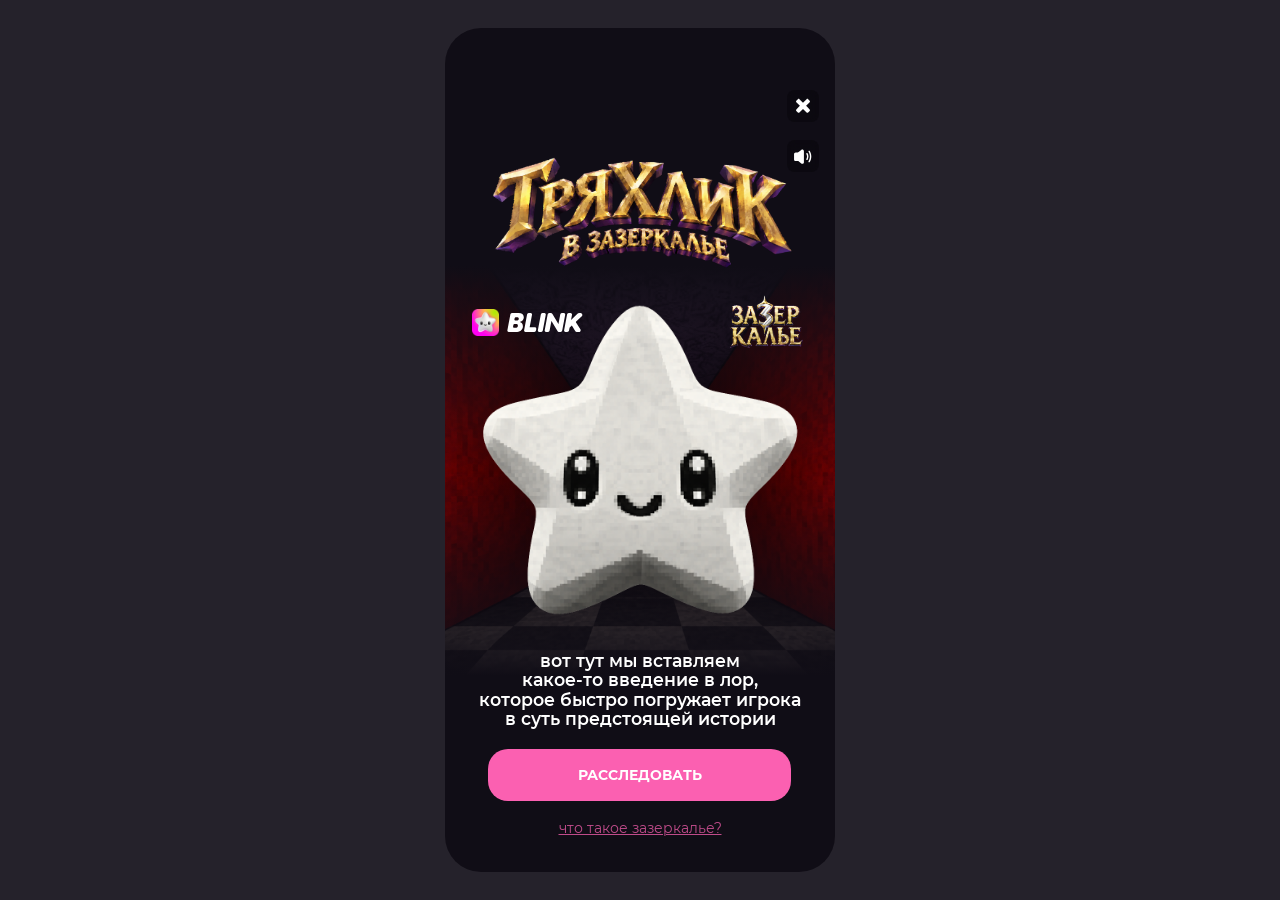
==== zzrkl/index.html @ fa4ebc07 "added zzrkl prototype" ====
<!doctype html>
<html lang="ru">
<head>
  <meta charset="utf-8">
  <meta name="viewport" content="width=device-width, initial-scale=1, viewport-fit=cover">
  <meta name="theme-color" content="#100d16">
  <title>Зазеркалье — прототип</title>
  <link rel="stylesheet" href="styles.css">
  <link rel="stylesheet" href="extra.css">
</head>
<body>
  <main id="phone" class="phone" aria-label="Мобильный прототип Зазеркалье">
    <section id="intro" class="screen intro active" aria-label="Начало">
      <img class="intro-art" src="assets/bf357.png" alt="">
      <img class="intro-art intro-overlay" src="assets/7788b.png" alt="">
      <div class="intro-fade"></div>
      <img class="title-art" src="assets/affd1.png" alt="Тряхлик в Зазеркалье">
      <img class="star" src="assets/bddb4.png" alt="Тряхлик">
      <img class="mirror-logo" src="assets/214e3.png" alt="Зазеркалье">
      <div class="blink-brand" aria-label="Blink"><img class="blink-logo-img" src="assets/blink-logo.png" alt=""><img class="blink-wordmark" src="assets/blink-wordmark.svg" alt=""></div>
      <p class="intro-copy">вот тут мы вставляем<br>какое-то введение в лор,<br>которое быстро погружает игрока<br>в суть предстоящей истории</p>
      <button id="start" class="start-button">Расследовать</button>
      <button id="hint-open" class="hint-link">что такое зазеркалье?</button>
    </section>

    <section id="story" class="screen story" aria-label="История">
      <img class="room" src="assets/c6305.png" alt="Рабочий кабинет детектива">
      <div class="character" id="character">
        <img class="character-body" src="assets/e5bc3.png" alt="Персонаж">
        <img class="character-pin" src="assets/1e305.svg" alt="">
        <img class="character-face" src="assets/b243f.png" alt="">
      </div>
      <div id="top-bar" class="cinema-bar top-bar"></div>
      <div id="bottom-bar" class="cinema-bar bottom-bar"></div>
      <p id="subtitle" class="subtitle" aria-live="polite"></p>
      <button id="cassette" class="cassette" aria-label="Посмотреть видеокассету">
        <img class="cassette-glow" src="assets/fa3b9.svg" alt="">
        <img class="cassette-picture" src="assets/f43e7.png" alt="">
        <img class="cassette-outline" src="assets/f6f95.svg" alt="">
        <span class="cassette-hint">нажми, чтобы<br>посмотреть<br>видеокассету</span>
      </button>
      <button id="mirror-trigger" class="object-trigger mirror-trigger" aria-label="Осмотреть зеркало">
        <span class="object-glow"></span><img class="mirror-object" src="assets/0d485.png" alt=""><img class="mirror-outline" src="assets/0050d.svg" alt=""><span class="object-hint mirror-hint">осмотреть<br>зеркало</span><img class="object-tail mirror-tail" src="assets/b36a0.svg" alt="">
      </button>
      <button id="board-trigger" class="object-trigger board-trigger" aria-label="Составить список свидетелей">
        <span class="object-glow"></span><img class="board-object" src="assets/df3fa.png" alt=""><img class="board-outline" src="assets/51320.svg" alt=""><span class="object-hint board-hint">составить список<br>свидетелей</span><img class="object-tail board-tail" src="assets/533de.svg" alt="">
      </button>
    </section>

    <section id="player" class="screen player" aria-label="Видеоплеер">
      <img class="room" src="assets/c6305.png" alt="">
      <div class="player-shade"></div>
      <img class="tv" src="assets/ed2fe.png" alt="Телевизор">
      <div class="video-window">
        <video id="video" playsinline controls poster="assets/edd30.png"><source src="анонс.mp4" type="video/mp4"></video>
        <div id="video-fallback" class="video-fallback"><img src="assets/edd30.png" alt="Кадр видеокассеты"><span>Видео будет доступно после добавления файла</span></div>
      </div>
      <button id="back" class="back-button" aria-label="Назад"><img src="assets/3bfa2.svg" alt=""></button>
    </section>

    <section id="mirror" class="screen mirror-screen" aria-label="Зеркало">
      <img class="room" src="assets/c6305.png" alt="">
      <div class="player-shade"></div>
      <img class="mirror-large" src="assets/9f7fb.png" alt="Разбитое зеркало">
      <div class="mirror-bottom"></div>
      <p id="mirror-subtitle" class="subtitle mirror-subtitle" aria-live="polite"></p>
      <button id="mirror-back" class="back-button" aria-label="Назад"><img src="assets/3bfa2.svg" alt=""></button>
    </section>

    <section id="board" class="screen board-screen" aria-label="Доска свидетелей">
      <img class="room" src="assets/c6305.png" alt="">
      <div class="board-shade"></div>
      <div class="board-zoom"><div class="board-zoom-inner"><img src="assets/0fd96.png" alt="Доска свидетелей"></div></div>
      <div class="board-bottom"></div>
      <div class="board-progress"><div><span>свидетели</span><strong>0/ 5</strong></div><div class="progress-bars"><i></i><i></i><i></i><i></i><i></i></div></div>
      <button class="witness witness-1" aria-label="Досье свидетеля 1">?</button>
      <button class="witness witness-2" aria-label="Досье свидетеля 2">?</button>
      <button class="witness witness-3" aria-label="Досье свидетеля 3">?</button>
      <button class="witness witness-4" aria-label="Досье свидетеля 4">?</button>
      <button class="witness witness-5" aria-label="Досье свидетеля 5">?</button>
      <button class="witness witness-6" aria-label="Досье свидетеля 6">?</button>
      <button id="board-back" class="back-button" aria-label="Назад"><img src="assets/3bfa2.svg" alt=""></button>
      <div id="dossier" class="dossier-overlay" hidden>
        <div class="dossier-sheet" role="dialog" aria-modal="true" aria-labelledby="dossier-title">
          <div class="dossier-heading"><div class="dossier-portrait">?</div><div><h2 id="dossier-title">????????</h2><span class="dossier-stamp">ещё не встречались</span><p>вид: ??????????</p><p>хуй: ??????????</p></div></div>
          <p class="dossier-clue">???????????????????????????????????????<br>тут подсказка где он может находиться</p>
          <h3>заметка</h3>
          <div class="dossier-note"><p>улика: осколок зеркала<br><em>от бобыля. явно кто-то был голоден</em></p><img src="assets/06182.png" alt=""></div>
          <button id="dossier-close">иди нахуй четыре раза</button>
        </div>
      </div>
    </section>

    <section id="ending" class="screen ending" aria-label="Финал">
      <img class="room" src="assets/c6305.png" alt="Рабочий кабинет">
      <div id="ending-character" class="character visible"><img class="character-body" src="assets/e5bc3.png" alt="Персонаж"><img class="character-pin" src="assets/1bb80.svg" alt=""><img class="character-face" src="assets/b243f.png" alt=""></div>
      <div class="cinema-bar top-bar"></div><div class="cinema-bar bottom-bar"></div>
      <p id="ending-subtitle" class="subtitle" aria-live="polite"></p>
    </section>

    <div id="hint" class="hint-scrim" hidden>
      <div class="hint-sheet" role="dialog" aria-modal="true" aria-labelledby="hint-title">
        <h2 id="hint-title">чё такое зазеркалье?</h2>
        <p>а хуй его знает если честно</p>
        <button id="hint-close">понятно, пошёл нахуй</button>
      </div>
    </div>

    <div class="header-controls"><button id="close" class="icon-button close-button" aria-label="На главный экран"><img src="assets/187b4.svg" alt=""></button><button id="sound" class="icon-button sound-button" aria-label="Выключить звук"><img class="sound-on" src="assets/c5743.svg" alt=""><img class="sound-off" src="assets/c6e90.svg" alt=""></button></div>
    <audio id="background-audio" src="bg.mp3" loop preload="auto" aria-hidden="true"></audio>
  </main>
  <script src="script.js"></script>
</body>
</html>
---- zzrkl/styles.css ----
@font-face{font-display:swap;font-family:Montserrat;font-style:normal;font-weight:400;src:url("assets/fonts/Montserrat-Regular.woff2") format("woff2")}
@font-face{font-display:swap;font-family:Montserrat;font-style:normal;font-weight:500;src:url("assets/fonts/Montserrat-Medium.woff2") format("woff2")}
@font-face{font-display:swap;font-family:Montserrat;font-style:normal;font-weight:600;src:url("assets/fonts/Montserrat-SemiBold.woff2") format("woff2")}
@font-face{font-display:swap;font-family:Montserrat;font-style:normal;font-weight:700;src:url("assets/fonts/Montserrat-Bold.woff2") format("woff2")}
@font-face{font-display:swap;font-family:Montserrat;font-style:normal;font-weight:800;src:url("assets/fonts/Montserrat-ExtraBold.woff2") format("woff2")}
@font-face{font-display:swap;font-family:Montserrat;font-style:normal;font-weight:900;src:url("assets/fonts/Montserrat-Black.woff2") format("woff2")}
*{box-sizing:border-box}html,body{margin:0;width:100%;height:100%;overflow:hidden}body{display:grid;place-items:center;background:#25222b;color:#fff;font-family:Montserrat,Arial,sans-serif}.phone{position:relative;width:390px;height:844px;overflow:hidden;border-radius:36px;background:#100d16;transform:scale(var(--scale,1));transform-origin:center center;flex:none}.screen{position:absolute;inset:0;overflow:hidden;display:none}.screen.active{display:block}button{font:inherit;cursor:pointer;border:0}.intro-art{position:absolute;left:-25px;top:238px;width:439px;height:410px;object-fit:cover}.intro-overlay{opacity:1}.intro-fade{position:absolute;left:-25px;top:238px;width:439px;height:410px;background:linear-gradient(#100d16,transparent 50%,#100d16)}.title-art{position:absolute;left:34px;top:100px;width:322px;height:161px;object-fit:contain}.star{position:absolute;width:418px;height:418px;left:-14px;top:223px;object-fit:contain;animation:float 3.2s ease-in-out infinite}.mirror-logo{position:absolute;width:94px;height:53px;left:274px;top:267px;object-fit:contain}.blink-brand{position:absolute;left:27px;top:281px;display:flex;align-items:center;gap:8px;height:27px}.blink-logo-img{display:block;width:27px;height:27px;object-fit:contain}.blink-wordmark{display:block;width:76px;height:auto}.intro-copy{position:absolute;left:11px;top:623px;width:368px;margin:0;text-align:center;font-size:17.4px;font-weight:600;line-height:19.4px}.start-button{position:absolute;left:43px;top:721px;width:303px;height:52px;border-radius:20px;background:#fb60b1;color:white;text-transform:uppercase;font-size:14px;font-weight:700}.hint-link{position:absolute;left:0;top:790px;width:390px;background:none;color:#fb60b1;opacity:.75;text-decoration:underline;font-size:14px}.room{position:absolute;left:-70px;top:0;width:532px;height:873px;object-fit:cover}.story{background:black}.story .room{opacity:0;transition:opacity 2.4s ease}.story.reveal .room{opacity:1}.character{position:absolute;left:183px;top:445px;width:188px;height:250px;opacity:0;transform:translateX(45px);transition:opacity .8s,transform .8s}.character.visible{opacity:1;transform:translateX(0)}.character-body{position:absolute;inset:0;width:188px;height:250px;object-fit:contain}.character-pin{position:absolute;left:59px;top:12px;width:76px;height:83px;transform:rotate(4deg)}.character-face{position:absolute;left:64px;top:17px;width:65px;height:65px;border-radius:24px;object-fit:cover;transform:rotate(4deg)}.cinema-bar{position:absolute;left:0;width:390px;height:170px;background:#000;transition:transform 1s ease}.top-bar{top:0}.bottom-bar{bottom:0}.story.open .top-bar{transform:translateY(-100%)}.story.open .bottom-bar{transform:translateY(100%)}.subtitle{position:absolute;left:17px;top:700px;width:367px;margin:0;text-align:center;font-size:17.4px;font-weight:600;line-height:19.4px;min-height:60px}.subtitle.typing:after{content:'';display:inline-block;width:2px;height:20px;margin-left:2px;background:#fb60b1;vertical-align:middle;animation:blink .7s step-end infinite}.story.open .subtitle{display:none}.cassette{display:none;position:absolute;left:88px;top:393px;width:96px;height:80px;background:transparent;padding:0}.story.open .cassette{display:block}.cassette-glow{position:absolute;left:0;top:39px;width:61px;height:36px;animation:glow 1.8s ease-in-out infinite}.cassette-picture{position:absolute;left:4px;top:45px;width:53px;height:27px;transform:rotate(5deg);animation:pulse 1.8s ease-in-out infinite}.cassette-outline{position:absolute;left:6px;top:51px;width:48px;height:18px;animation:pulse 1.8s ease-in-out infinite}.cassette-hint{position:absolute;left:22px;top:1px;background:#fff;color:#111;font:8px/1.05 Montserrat,Arial,sans-serif;padding:5px;border-radius:7px;transform:rotate(13deg);white-space:nowrap;animation:hint-in .5s both}.player-shade{position:absolute;inset:0;background:#0009}.tv{position:absolute;left:-20px;top:97px;width:429px;height:846px;object-fit:cover;pointer-events:none}.video-window{position:absolute;left:51px;top:163px;width:287px;height:510px;overflow:hidden;background:#111}.video-window video,.video-fallback,.video-fallback img{width:100%;height:100%;object-fit:cover}.video-fallback{position:absolute;inset:0}.video-fallback span{position:absolute;left:10px;right:10px;bottom:14px;text-align:center;font:12px/1.3 Arial,sans-serif;background:#0009;padding:5px;border-radius:5px}.back-button{position:absolute;left:16px;top:62px;width:32px;height:32px;border-radius:8px;background:#fff;color:#000;font:36px/24px Arial,sans-serif}.hint-scrim{position:absolute;inset:0;background:#0008;z-index:8;display:grid;place-items:center}.hint-scrim[hidden]{display:none}.hint-sheet{width:320px;min-height:168px;background:#fff;color:#111;border-radius:30px;padding:20px;text-align:center;font-family:Montserrat,Arial,sans-serif}.hint-sheet h2{margin:0 0 13px;font-size:20px}.hint-sheet p{margin:0 0 17px;font-size:15px}.hint-sheet button{height:56px;width:280px;border-radius:20px;background:#252525;color:white;font-size:15px;font-weight:700;text-transform:uppercase}.header-controls{position:absolute;right:16px;top:62px;width:32px;z-index:7;display:flex;flex-direction:column;gap:18px}.icon-button{display:grid;place-items:center;width:32px;height:32px;padding:0;border-radius:8px;background:#0004;backdrop-filter:blur(4px)}.icon-button img{width:16px;height:16px}.sound-button img{width:23px;height:23px}.sound-button.muted{opacity:.45}@keyframes float{50%{transform:translateY(-9px)}}@keyframes blink{50%{opacity:0}}@keyframes pulse{50%{transform:rotate(5deg) scale(1.12)}}@keyframes glow{50%{opacity:.45;transform:scale(1.16)}}@keyframes hint-in{from{opacity:0;transform:rotate(13deg) translateY(8px)}to{opacity:1;transform:rotate(13deg)}}
---- zzrkl/extra.css ----
/* Интерактивные объекты кабинета */
.header-controls{z-index:10}
.back-button{display:grid;place-items:center;font-size:0;line-height:0}
.back-button img{display:block;width:8.6px;height:15.8px;transform:translateX(-1.4px) scaleX(-1)}
.sound-button.muted{opacity:1}
.sound-button .sound-off{display:none}
.sound-button.muted .sound-on{display:none}
.sound-button.muted .sound-off{display:block}
.object-trigger{display:none;position:absolute;border:0;padding:0;background:transparent}
.story.mirror-ready .mirror-trigger,.story.board-ready .board-trigger{display:block}
.story.mirror-ready .cassette,.story.board-ready .cassette{display:none}
.mirror-trigger{left:20px;top:368px;width:135px;height:249px}
.mirror-trigger .object-glow{position:absolute;left:0;top:21px;width:110px;height:235px;background:radial-gradient(ellipse,#f66ab899 0%,#f66ab844 50%,transparent 75%);animation:glow 1.8s ease-in-out infinite}
.mirror-object{position:absolute;left:3px;top:41px;width:81px;height:199px;object-fit:contain}
.mirror-outline{position:absolute;left:6px;top:43px;width:78px;height:201px;animation:glow 1.8s ease-in-out infinite}
.object-hint{position:absolute;display:block;background:#fff;color:#111;font:8px/1.05 Montserrat,Arial,sans-serif;padding:5px;border-radius:7px;text-align:center;white-space:nowrap;box-shadow:0 2px 5px #0005;animation:hint-in .5s both}
.mirror-hint{left:79px;top:110px;transform:rotate(12deg)}
.board-trigger{left:153px;top:289px;width:155px;height:165px}
.board-trigger .object-glow{position:absolute;left:38px;top:6px;width:112px;height:143px;background:radial-gradient(ellipse,#f66ab899 0%,#f66ab844 50%,transparent 75%);animation:glow 1.8s ease-in-out infinite}
.board-object{position:absolute;left:72px;top:25px;width:50px;height:101px;object-fit:contain}
.board-outline{position:absolute;left:73px;top:29px;width:48px;height:97px;animation:glow 1.8s ease-in-out infinite}
.board-hint{left:2px;top:113px;transform:rotate(14deg)}
.object-tail{position:absolute;width:9px;height:8px}.mirror-tail{left:74px;top:122px;transform:rotate(12deg)}.board-tail{left:74px;top:125px;transform:rotate(14deg)}

/* Зеркало */
.mirror-large{position:absolute;left:-77px;top:-122px;width:545px;height:1118px;object-fit:contain}
.mirror-bottom{position:absolute;left:0;bottom:0;width:390px;height:170px;background:#000;transition:transform .9s ease,opacity .9s ease}
.mirror-subtitle{transition:transform .9s ease,opacity .9s ease}
.mirror-screen.clear .mirror-bottom,.mirror-screen.clear .mirror-subtitle{transform:translateY(170px);opacity:0}
.story.interlude .top-bar,.ending.interlude .top-bar{transform:translateY(-100%)}
.story.interlude .bottom-bar,.ending.interlude .bottom-bar{transform:translateY(100%)}
.story.interlude .subtitle,.ending.interlude .subtitle{visibility:hidden}

/* Доска и карточки свидетелей */
.board-shade{position:absolute;inset:0;background:#0009}
.board-zoom{position:absolute;left:-35px;top:1px;width:443px;height:693px;display:flex;align-items:center;justify-content:center;overflow:hidden}
.board-zoom-inner{position:relative;width:693px;height:443px;flex:none;transform:rotate(90deg);overflow:hidden}
.board-zoom-inner img{position:absolute;left:-248.73%;top:-179.31%;width:497.72%;height:450.45%;max-width:none}
.board-bottom{position:absolute;left:0;bottom:0;width:390px;height:170px;background:#000}
.board-progress{position:absolute;left:15px;top:701px;width:361px;color:#bdb3cc}
.board-progress>div:first-child{display:flex;justify-content:space-between;align-items:center;padding:0 0 0 19px;height:22px;font:13px/18px Arial,sans-serif}
.board-progress strong{font:700 18px/22px Montserrat,Arial,sans-serif;color:#aaef00}
.progress-bars{display:flex;gap:8px;margin-top:14px}
.progress-bars i{display:block;width:62px;height:6px;border-radius:3px;background:#3a3048}
.progress-bars i:first-child{background:#aaef00}
.witness{position:absolute;display:grid;place-items:center;width:61px;height:63px;padding:0;border-radius:11px;background:#332a23;color:#ffa33a;font:700 30px/1 Montserrat,Arial,sans-serif;transform:rotate(6deg)}
.witness-1{left:192px;top:141px}.witness-2{left:98px;top:257px}.witness-3{left:240px;top:268px}.witness-4{left:187px;top:402px}.witness-5{left:96px;top:554px}.witness-6{left:244px;top:595px}
.witness:focus-visible,.object-trigger:focus-visible{outline:2px solid #ffa33a;outline-offset:3px}
.dossier-overlay{position:absolute;inset:0;z-index:8;display:grid;place-items:center;background:#0005}
.dossier-overlay[hidden]{display:none}
.dossier-sheet{width:320px;min-height:428px;padding:20px;background:#fdfaf7;border-radius:30px;color:#111}
.dossier-heading{display:flex;gap:17px;align-items:flex-start}
.dossier-portrait{display:grid;place-items:center;width:108px;height:108px;flex:none;border-radius:20px;background:#332a23;color:#ffa33a;font:700 54px Montserrat,Arial,sans-serif}
.dossier-heading h2{margin:0 0 6px;font:600 20px/1.12 Montserrat,Arial,sans-serif}
.dossier-heading p{margin:5px 0;font:15px/20px Arial,sans-serif}
.dossier-stamp{display:inline-block;border:2px solid #111;padding:1px 3px;font:17px/22px Arial,sans-serif;white-space:nowrap}
.dossier-clue{min-height:83px;margin:12px 0 3px;font:15px/20px Arial,sans-serif;overflow-wrap:anywhere}
.dossier-sheet h3{margin:8px 0 13px;text-align:center;font:700 22px/24px Arial,sans-serif}
.dossier-note{display:flex;min-height:62px;align-items:flex-start}
.dossier-note p{width:220px;margin:0;font:15px/20px Arial,sans-serif}.dossier-note em{font:italic 17px/21px Arial,sans-serif}
.dossier-note img{width:60px;height:60px;object-fit:contain}
.dossier-sheet button{width:280px;height:56px;margin-top:10px;border-radius:20px;background:#242424;color:#fff;text-transform:uppercase;font:700 15px Montserrat,Arial,sans-serif}

/* Финальное приближение */
.ending .character{transition:transform 2.8s ease-in-out;transform-origin:top left}
.ending .character-pin{left:56px;width:71.576px;height:78.124px}.ending .character-face{left:61px;width:61.309px;height:61.309px}
.ending.zoomed .character{transform:translate(-613px,-292px) scale(6.83)}
.ending.open .top-bar{transform:translateY(-100%)}.ending.open .bottom-bar{transform:translateY(100%)}.ending.open .subtitle{display:none}

/* На телефоне прототип занимает всю видимую область. */
@media (max-width:600px){
  body{display:block;background:#100d16}
  .phone{position:absolute;top:0;left:0;border-radius:0;transform-origin:top left;transform:scale(var(--scale-x,1),var(--scale-y,1))}
}
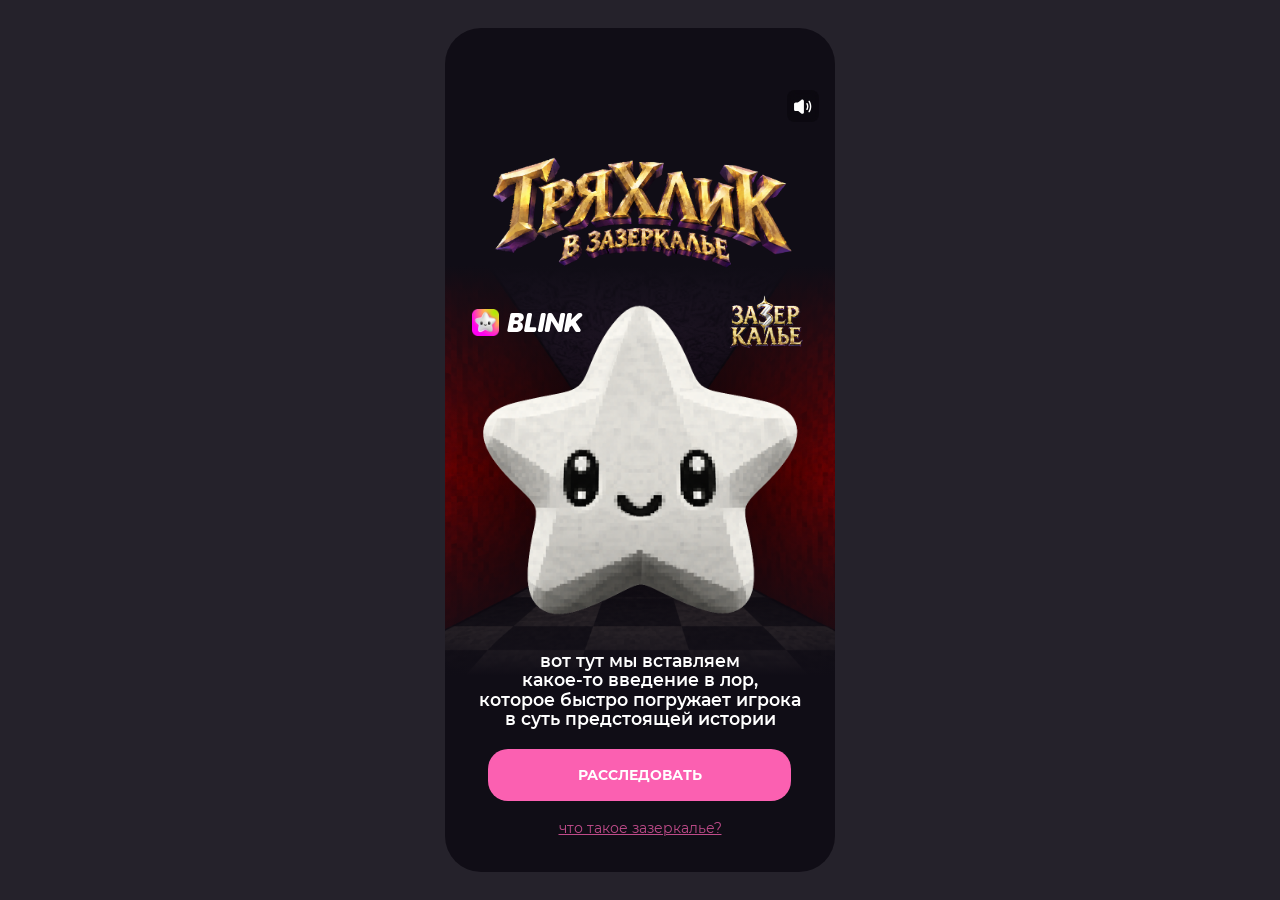
==== commit 0d6842f2: "remove close button" ====
--- a/zzrkl/index.html
+++ b/zzrkl/index.html
@@ -106,7 +106,7 @@
       </div>
     </div>
 
-    <div class="header-controls"><button id="close" class="icon-button close-button" aria-label="На главный экран"><img src="assets/187b4.svg" alt=""></button><button id="sound" class="icon-button sound-button" aria-label="Выключить звук"><img class="sound-on" src="assets/c5743.svg" alt=""><img class="sound-off" src="assets/c6e90.svg" alt=""></button></div>
+    <div class="header-controls"><!--<button id="close" class="icon-button close-button" aria-label="На главный экран"><img src="assets/187b4.svg" alt=""></button>--><button id="sound" class="icon-button sound-button" aria-label="Выключить звук"><img class="sound-on" src="assets/c5743.svg" alt=""><img class="sound-off" src="assets/c6e90.svg" alt=""></button></div>
     <audio id="background-audio" src="bg.mp3" loop preload="auto" aria-hidden="true"></audio>
   </main>
   <script src="script.js"></script>
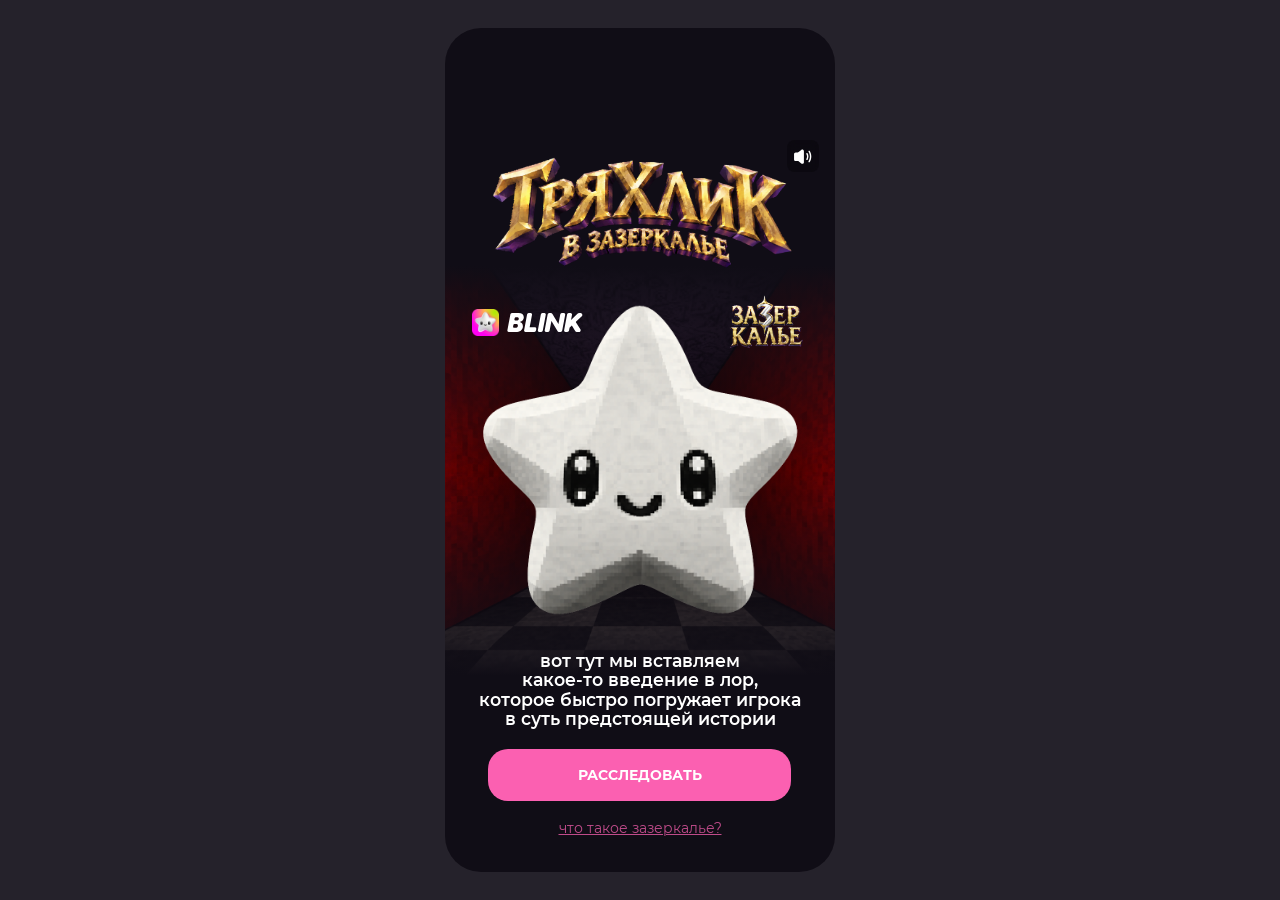
==== commit 735de8ac: "removed close btn again" ====
--- a/zzrkl/index.html
+++ b/zzrkl/index.html
@@ -106,7 +106,7 @@
       </div>
     </div>
 
-    <div class="header-controls"><!--<button id="close" class="icon-button close-button" aria-label="На главный экран"><img src="assets/187b4.svg" alt=""></button>--><button id="sound" class="icon-button sound-button" aria-label="Выключить звук"><img class="sound-on" src="assets/c5743.svg" alt=""><img class="sound-off" src="assets/c6e90.svg" alt=""></button></div>
+    <div class="header-controls"><button id="sound" class="icon-button sound-button" aria-label="Выключить звук"><img class="sound-on" src="assets/c5743.svg" alt=""><img class="sound-off" src="assets/c6e90.svg" alt=""></button></div>
     <audio id="background-audio" src="bg.mp3" loop preload="auto" aria-hidden="true"></audio>
   </main>
   <script src="script.js"></script>
--- a/zzrkl/extra.css
+++ b/zzrkl/extra.css
@@ -1,5 +1,5 @@
 /* Интерактивные объекты кабинета */
-.header-controls{z-index:10}
+.header-controls{top:112px;z-index:10}
 .back-button{display:grid;place-items:center;font-size:0;line-height:0}
 .back-button img{display:block;width:8.6px;height:15.8px;transform:translateX(-1.4px) scaleX(-1)}
 .sound-button.muted{opacity:1}
